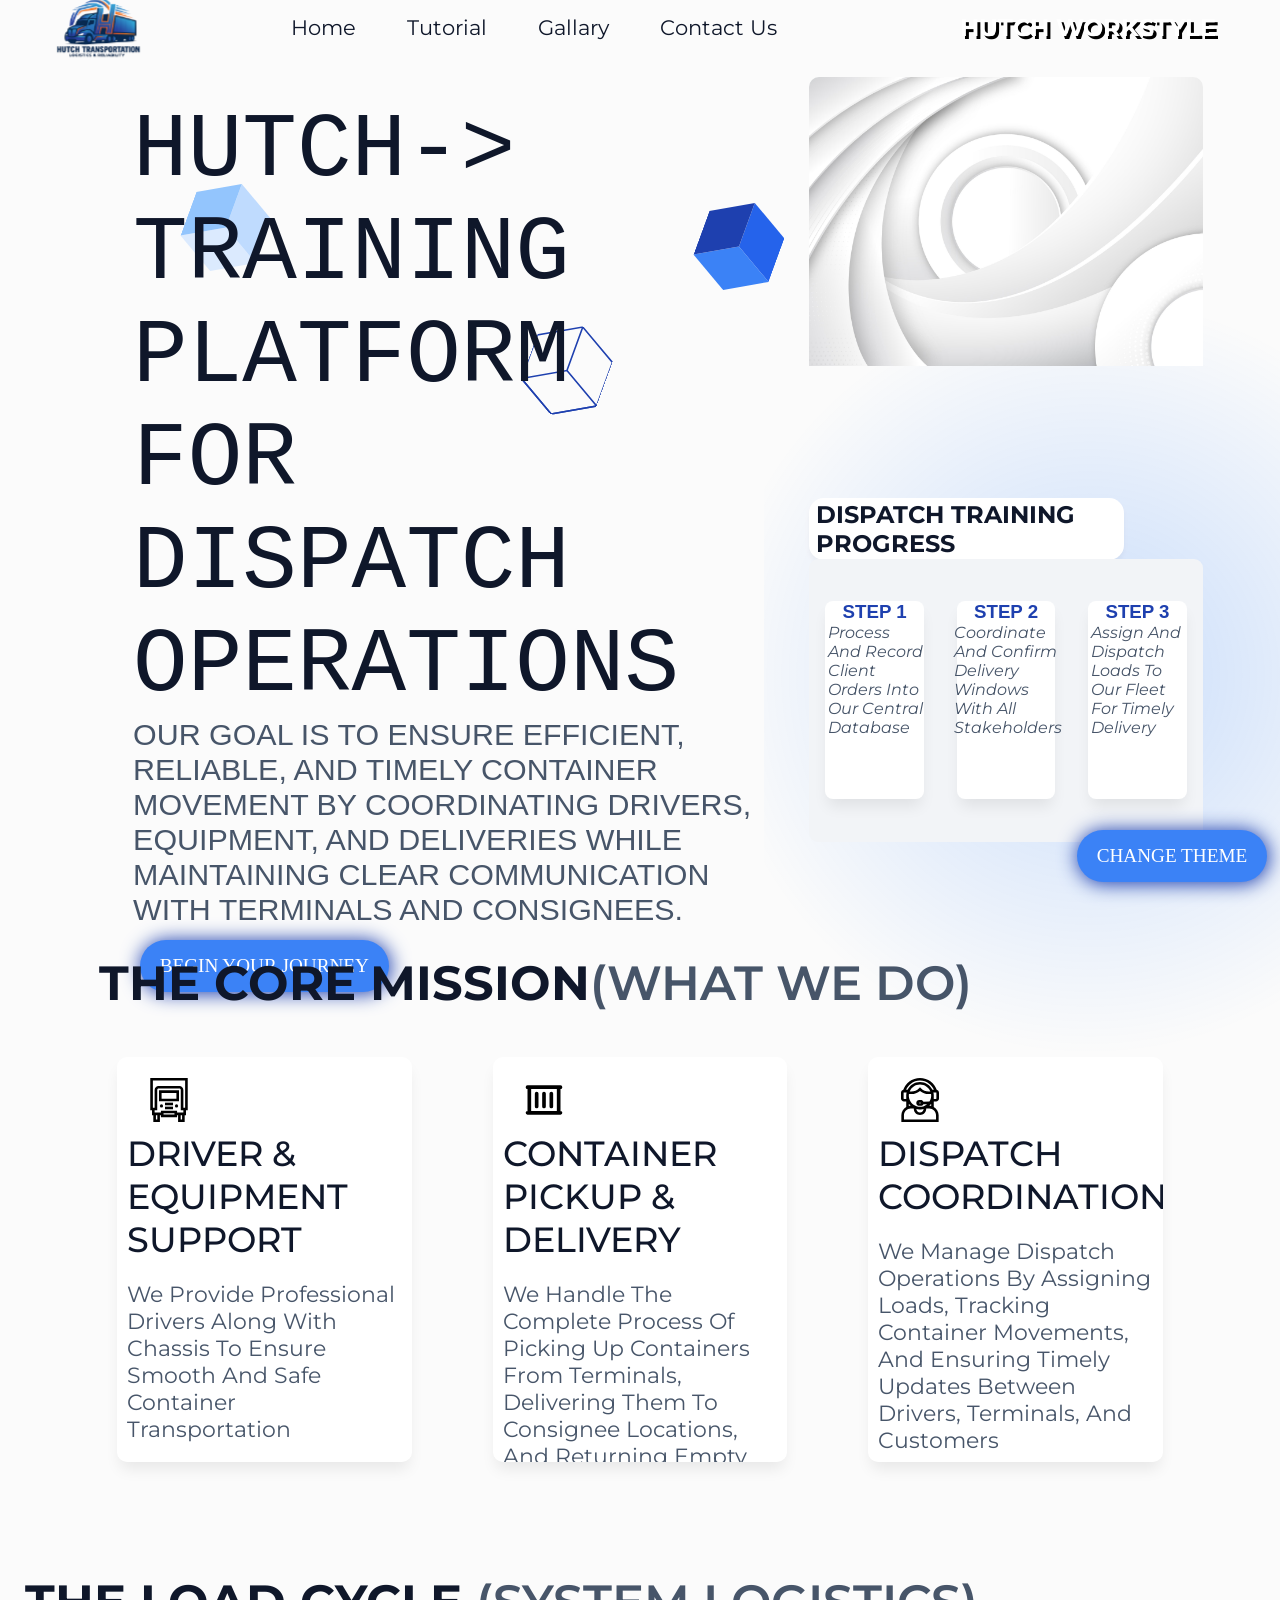
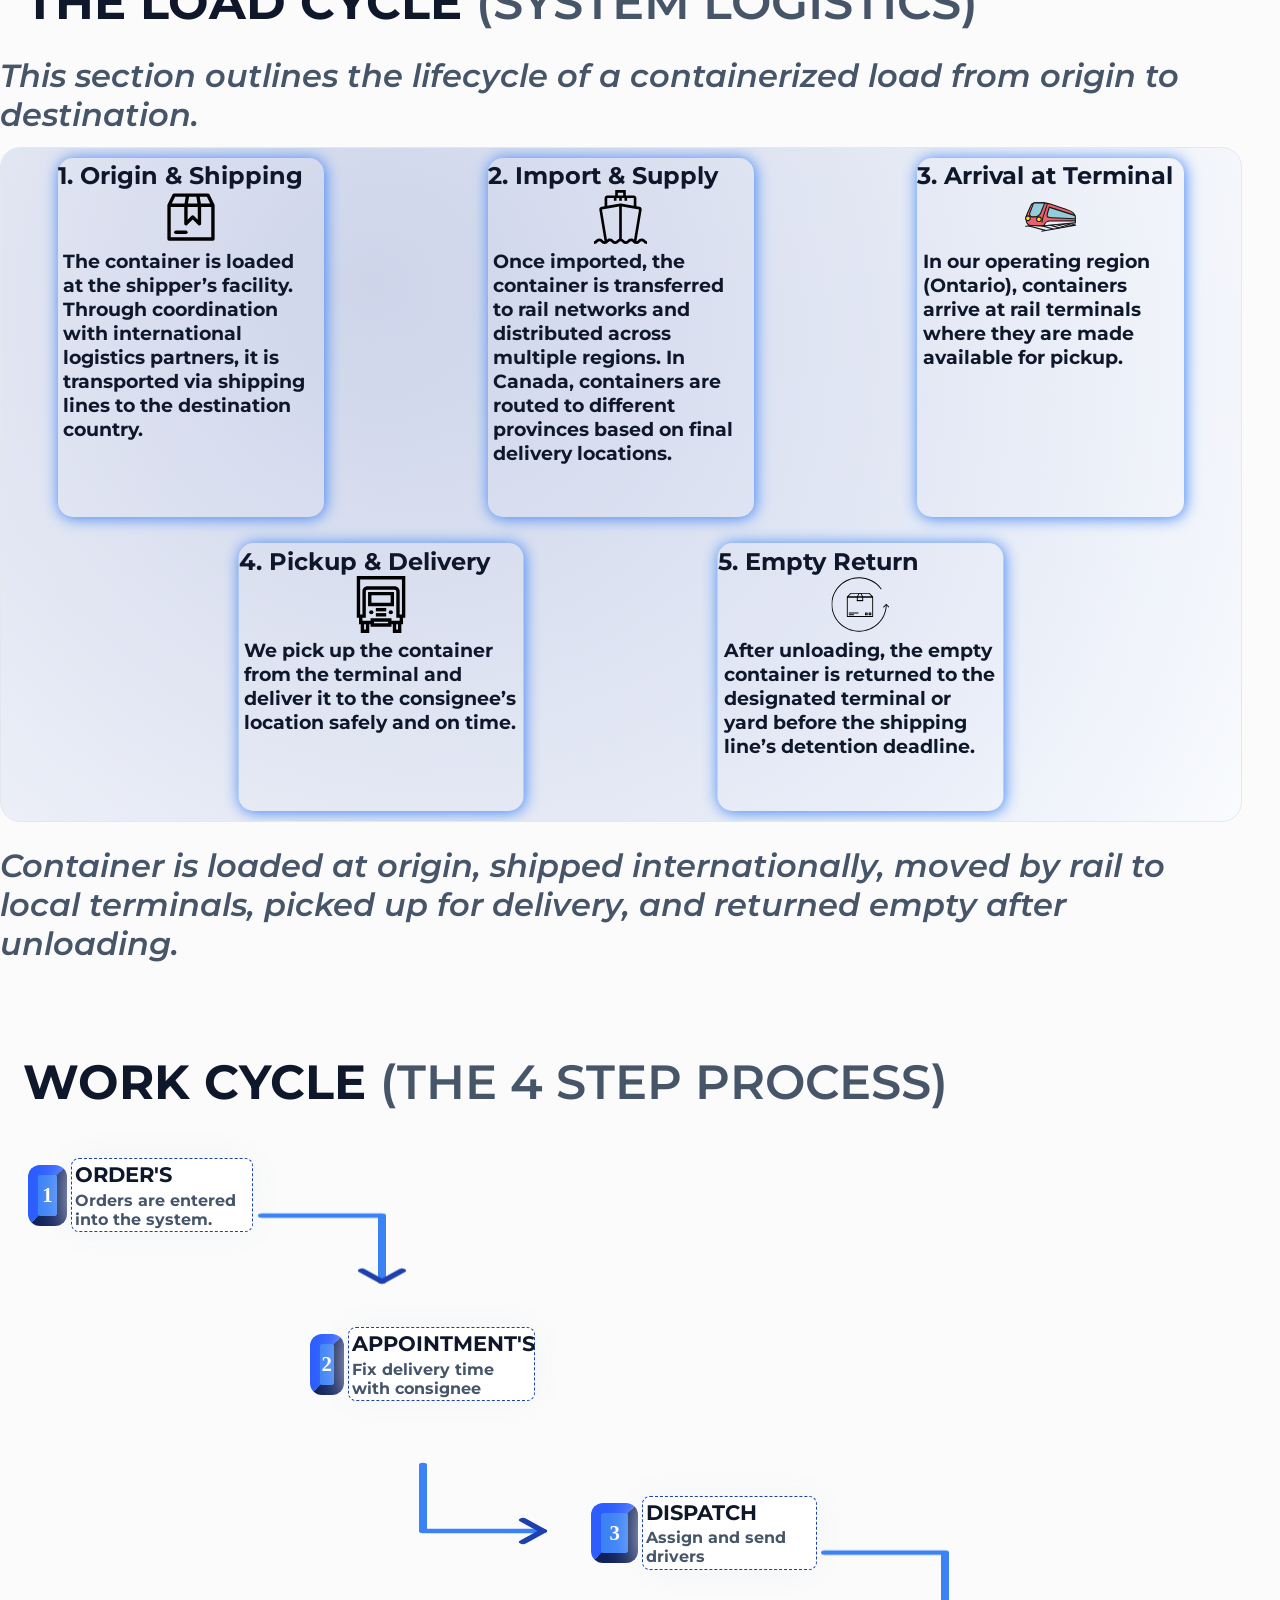
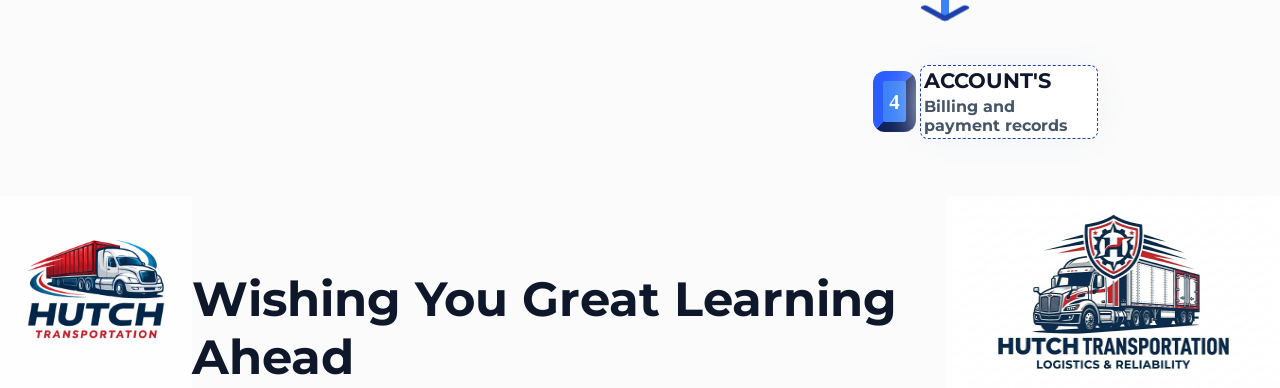
==== index.html @ 97c521f6 "Add files via upload" ====
<!DOCTYPE html>
<html lang="en">

<head>
    <meta charset="UTF-8">
    <meta name="viewport" content="width=device-width, initial-scale=1.0">
    <link rel="preconnect" href="https://fonts.googleapis.com">
    <link rel="preconnect" href="https://fonts.gstatic.com" crossorigin>
    <link
        href="https://fonts.googleapis.com/css2?family=Archivo:ital,wght@0,100..900;1,100..900&family=Montserrat:ital,wght@0,100..900;1,100..900&display=swap"
        rel="stylesheet">
    <title>HUTCH WORKS</title>
    <link rel="icon" type="image/png" href="icons/hutch_favicon5.png">
    <link rel="stylesheet" href="css/global.css">
    <link rel="stylesheet" href="css/button.css">
    <link rel="stylesheet" href="css/navbar.css">
    <link rel="stylesheet" href="css/firstsection.css">
    <link rel="stylesheet" href="css/secondsection.css">
    <link rel="stylesheet" href="css/thirdsection.css">
    <link rel="stylesheet" href="css/fourthsection.css">
    <link rel="stylesheet" href="css/showbox.css">
    <link rel="stylesheet" href="css/floating_cubes.css">
</head>

<body>
    <section class="float_section">
        <img class="cube1" src="images/cube1.svg" alt="">
        <img class="cube2" src="images/cube2.svg" alt="">
        <img class="cube3" src="images/cube3.svg" alt="">
        <img class="cube4" src="images/cube4.svg" alt="">
    </section>
    <main>
        <button id="theme">change theme</button>
        <header>
            <nav>
                <div class="logo">
                    <img class="main_logo" src="icons/hutch_logo_trans.png" alt="HUTCH_LOGO">
                </div>
                <div class="nav_list_element">
                    <ul>
                        <li>home</li>
                        <li>tutorial</li>
                        <li>gallary</li>
                        <li>contact us</li>
                    </ul>
                </div>
                <div class="main_heading">
                    <h1 class="color_exchange2">HUTCH workstyle</h1>
                </div>
            </nav>
        </header>
        <section class="first_section">
            <div class="first_section_main">
                <h1>Hutch-><br>Training Platform for Dispatch Operations </h1>
                <p>Our goal is to ensure efficient, reliable, and timely container movement by coordinating drivers,
                    equipment, and deliveries while maintaining clear communication with terminals and consignees.
                </p>
                <button id="begin">Begin Your Journey</button>
            </div>
            <div class="first_section_card">
                <h2>Dispatch Training Progress </h2>
                <div class="first_section_card_card">
                    <div class="card_box">
                        <h3>step 1</h3>
                        <p>Process and record client orders into our central database</p>
                    </div>
                    <div class="card_box">
                        <h3>step 2</h3>
                        <p>Coordinate and confirm delivery windows with all stakeholders</p>
                    </div>
                    <div class="card_box">
                        <h3>step 3</h3>
                        <p>Assign and dispatch loads to our fleet for timely delivery</p>
                    </div>
                </div>
            </div>
        </section>

        <section class="second_section">
            <h1>the core mission<b>(what we do)<b></h1>
            <div class="second_section_cards">
                <div class="second_section_card"><img src="images/truck.svg" alt="">
                    <h2>Driver & Equipment Support</h2>
                    <p>We provide professional drivers along with chassis to ensure smooth and safe container
                        transportation</p>
                </div>
                <div class="second_section_card"><img src="images/container.svg" alt="">
                    <h2>Container Pickup & Delivery</h2>
                    <p>We handle the complete process of picking up containers from terminals, delivering them to
                        consignee locations, and returning empty containers as required.</p>
                </div>
                <div class="second_section_card"><img src="images/person.svg" alt="">
                    <h2>Dispatch Coordination</h2>
                    <p>We manage dispatch operations by assigning loads, tracking container movements, and ensuring
                        timely updates between drivers, terminals, and customers</p>
                </div>
            </div>
        </section>
        <section class="third_section">
            <h1>THE LOAD CYCLE <b>(SYSTEM LOGISTICS)</b></h1>
            <p>This section outlines the lifecycle of a containerized load from origin to destination.</p>
            <div class="load_cycle_cards">
                <div class="laod_cycle_card">
                    <h1>1. Origin & Shipping</h1>
                    <img src="images/package.svg" alt="">
                    <p>The container is loaded at the shipper’s facility. Through coordination with international
                        logistics partners, it is transported via shipping lines to the destination country.</p>
                </div>
                <div class="laod_cycle_card">
                    <h1>2. Import & Supply</h1>
                    <img src="images/vessel.svg" alt="">
                    <p>Once imported, the container is transferred to rail networks and distributed across multiple
                        regions. In Canada, containers are routed to different provinces based on final delivery
                        locations.
                    </p>
                </div>
                <div class="laod_cycle_card">
                    <h1>3. Arrival at Terminal</h1>
                    <img src="images/rail.svg" alt="">
                    <p>In our operating region (Ontario), containers arrive at rail terminals where they are made
                        available for pickup.
                    </p>
                </div>
                <div class="laod_cycle_card pickup_card">
                    <h1>4. Pickup & Delivery</h1>
                    <img src="images/truck.svg" alt="">
                    <p>We pick up the container from the terminal and deliver it to the consignee’s location safely and
                        on time.</p>
                </div>
                <div class="laod_cycle_card empty_card">
                    <h1>5. Empty Return</h1>
                    <img src="images/return.svg" alt="">
                    <p>After unloading, the empty container is returned to the designated terminal or yard before the
                        shipping line’s detention deadline.</p>
                </div>
            </div>
            <p>Container is loaded at origin, shipped internationally, moved by rail to local terminals, picked up for
                delivery, and returned empty after unloading.</p>
        </section>
        <section class="fourth_section">
            <h1>Work Cycle <b>(the 4 Step process)</b></h1>
            <div class="fourth_section_cards">
                <img class="first_arrow" src="icons/arrow.svg" alt="arrow">
                <img class="second_arrow" src="icons/arrow.svg" alt="arrow">
                <img class="third_arrow" src="icons/arrow.svg" alt="arrow">
                <div class="fourth_section_card">
                    <button id="b1">1</button>
                    <div id="orders1" class="innercard">
                        <h1>Order's</h1>
                        <p>Orders are entered into the system.</p>
                    </div>
                </div>
                <div class="fourth_section_card Appointment">
                    <button id="b2">2</button>
                    <div id="Appointment1" class="innercard">
                        <h1>Appointment's</h1>
                        <p>Fix delivery time with consignee</p>
                    </div>
                </div>
                <div class="fourth_section_card dispatch">
                    <button id="b3">3</button>
                    <div id="dispatch1" class="innercard">
                        <h1>Dispatch</h1>
                        <p>Assign and send drivers</p>
                    </div>
                </div>
                <div class="fourth_section_card Account">
                    <button id="b4">4</button>
                    <div id="account1" class="innercard">
                        <h1>Account's</h1>
                        <p>Billing and payment records</p>
                    </div>
                </div>
            </div>
        </section>
        <b></b>
        <div class="tutorial_show_screen">
            <h1> HUTCH_WORKFLOW</h1>
            <div class="tutorial_show_screen_inner_cards">
                <div class="tutorial_show_screen_inner_card">
                    <img src="icons/tutorial_images/data-entry.png" alt="">
                    <h1>01</h1>
                    <h3>PHASE 01 : ORDER'S</h3>
                    <p><b>Description:</b> Orders are received and entered into the system for processing.<br><br>
                        <b>Note:</b> Ensure shipment details and customer information are accurate.</p>
                    <span id="launch_1">LAUNCH PHASE</span>
                </div>
                <div class="tutorial_show_screen_inner_card">
                    <img src="icons/tutorial_images/schedule.png" alt="">
                    <h1>02</h1>
                    <h3>PHASE 02 : APPOINTMENT'S</h3>
                    <p><b>Description:</b> Delivery appointments are arranged with the consignee.<br><br>
                        <b>Note: </b>Confirm delivery timing and special instructions before dispatch.</p>
                    <span id="launch_2">LAUNCH PHASE</span>
                </div>
                <div class="tutorial_show_screen_inner_card">
                    <img src="icons/tutorial_images/dispatch.png" alt="">
                    <h1>03</h1>
                    <h3>PHASE 03: DISPATCH</h3>
                    <p><b>Description: </b>Drivers are assigned and dispatched for pickups or deliveries.<br><br>
                        <b>Note:</b> Verify RV times, container details, and driver availability.</p>
                    <span id="launch_3">LAUNCH PHASE</span>
                </div>
                <div class="tutorial_show_screen_inner_card">
                    <img src="icons/tutorial_images/invoice.png" alt="">
                    <h1>04</h1>
                    <h3>PHASE 04 : ACCOUNT'S</h3>
                    <p><b>Description:</b> Billing, invoicing, and payment records are processed and maintained.<br><br>
                        <b>Note:</b> Ensure all charges and payment references are updated correctly.</p>
                    <span id="launch_4">LAUNCH PHASE</span>
                </div>
            </div>
        </div>
        <div class="show_box ">
            <div class="inner_show">
                <p id="showbox_p">what will be wrritten will be here</p>
                <button id="cross3">ok</button>
            </div>
        </div>
        <div class="show_img">
            <div class="cross"><img class="cross1" src="icons/cross.png" alt="close"></div>
            <img src="icons/extra_icons/hutch_logo_5.png" alt="hutchlogo">
        </div>
        <div class="tutorial">
            <img class="cross2" src="icons/cross2.png" alt="close">
            <div class="tutorial_inner">
                <div class="tutorial_inner_card">
                    <h1>Step 1: Order Fulfillment</h1>
                    <button id="orders2">let's go</button>
                </div>
                <div class="tutorial_inner_card">
                    <h1>Step 2: Appointment Scheduling</h1>
                    <button id="Appointment2">let's go</button>
                </div>
                <div class="tutorial_inner_card">
                    <h1>Step 3: Driver Dispatch</h1>
                    <button id="dispatch2">let's go</button>
                </div>
                <div class="tutorial_inner_card">
                    <h1>Step 4: Accounting & Invoicing</h1>
                    <button id="account2">let's go</button>
                </div>
            </div>

        </div>
        <footer>
            <img src="icons/extra_icons/hutch_logo.png" alt="hutch_logo_trans">
            <h1>Wishing you great learning ahead</h1>
            <img src="icons/hutch_logo_3.png" alt="hutch_logo_trans">
        </footer>
    </main>
    <script src="js/floating.js"></script>
    <script src="js/main.js"></script>
    <script src="js/theme.js"></script>
    <script src="js/showbox.js"></script>
</body>
<!-- <img src="images/card_bg_white.jpg" alt=""> -->

</html>
---- css/global.css ----
:root {
  /* Primary Surface Colors */
  --bg-main: #FBFBFB;           /* Ultra-light gray/white */
  --bg-card: #FFFFFF;           /* Pure white for elevation */
  --bg-section-alt: #F2F4F7;    /* Subtle contrast for section blocks */

  /* Branding & Accents */
  --accent-primary: #1E40AF;    /* Deep Royal Blue */
  --accent-secondary: #3B82F6;  /* Bright Sky Blue */
  --accent-primary2: #8a96becb;    /* Deep Royal Blue */
  --accent-secondary2: #90aad4c5;  /* Bright Sky Blue */
  --accent-soft: rgba(30, 64, 175, 0.08); /* Soft blue for hover states */

  /* Typography */
  --text-header: #0F172A;       /* Slate Black for bold headings */
  --text-body: #475569;         /* Muted Slate for descriptions */
  --text-on-accent: #FFFFFF;    /* Text inside buttons */

  /* Shadows & Borders (The "Minimalist" Depth) */
  --border-light: #E2E8F0;
  --shadow-sm: 0 4px 6px -1px rgba(0, 0, 0, 0.05);
  --shadow-md: 0 10px 15px -3px rgba(0, 0, 0, 0.08);
  --circle_shadow:rgba(0, 102, 255, 0.2);
  --load_card_shadow:1px 1px 15px var(--accent-secondary); 
  
  /* Transitions */
  --transition-fast:all 0.2s ease-in-out;
  --redborder: 1px solid red;
}
.dark_theme {
  --bg-main: #0B1120;
  --bg-card: #111827;
  --bg-section-alt: #1F2937;

  --accent-primary: #6366F1;
  --accent-secondary: #818CF8;
  --accent-primary2: #4F46E5CC;
  --accent-secondary2: #A5B4FCC5;
  --accent-soft: rgba(99, 102, 241, 0.1);

  --text-header: #F9FAFB;
  --text-body: #9CA3AF;
  --text-on-accent: #FFFFFF;

  --border-light: #374151;
  --shadow-sm: 0 4px 6px -1px rgba(0,0,0,0.3);
  --shadow-md: 0 10px 15px -3px rgba(0,0,0,0.4);
  --circle_shadow: rgba(99, 102, 241, 0.3);
  --load_card_shadow: 1px 1px 15px var(--accent-secondary);

  --transition-fast: all 0.2s ease-in-out;
  --redborder: 1px solid red;
}

.green_theme {
  --bg-main: #F6FBF9;
  --bg-card: #FFFFFF;
  --bg-section-alt: #E8F5F0;

  --accent-primary: #059669;
  --accent-secondary: #10B981;
  --accent-primary2: #34D399CC;
  --accent-secondary2: #6EE7B7C5;
  --accent-soft: rgba(16, 185, 129, 0.1);

  --text-header: #064E3B;
  --text-body: #4B5563;
  --text-on-accent: #FFFFFF;

  --border-light: #D1FAE5;
  --shadow-sm: 0 4px 6px -1px rgba(0,0,0,0.05);
  --shadow-md: 0 10px 15px -3px rgba(0,0,0,0.08);
  --circle_shadow: rgba(16, 185, 129, 0.2);
  --load_card_shadow: 1px 1px 15px var(--accent-secondary);

  --transition-fast: all 0.2s ease-in-out;
  --redborder: 1px solid red;
}

.orange_theme {
  --bg-main: #FFF7ED;
  --bg-card: #FFFFFF;
  --bg-section-alt: #FFEDD5;

  --accent-primary: #EA580C;
  --accent-secondary: #FB923C;
  --accent-primary2: #FDBA74CC;
  --accent-secondary2: #FED7AAC5;
  --accent-soft: rgba(234, 88, 12, 0.1);

  --text-header: #7C2D12;
  --text-body: #44403C;
  --text-on-accent: #FFFFFF;

  --border-light: #FED7AA;
  --shadow-sm: 0 4px 6px -1px rgba(0,0,0,0.05);
  --shadow-md: 0 10px 15px -3px rgba(0,0,0,0.08);
  --circle_shadow: rgba(251, 146, 60, 0.3);
  --load_card_shadow: 1px 1px 15px var(--accent-secondary);

  --transition-fast: all 0.2s ease-in-out;
  --redborder: 1px solid red;
}


.purple_theme {
  --bg-main: #FAF5FF;
  --bg-card: #FFFFFF;
  --bg-section-alt: #F3E8FF;

  --accent-primary: #7C3AED;
  --accent-secondary: #A78BFA;
  --accent-primary2: #C4B5FDCC;
  --accent-secondary2: #DDD6FEC5;
  --accent-soft: rgba(124, 58, 237, 0.1);

  --text-header: #2E1065;
  --text-body: #6B7280;
  --text-on-accent: #FFFFFF;

  --border-light: #E9D5FF;
  --shadow-sm: 0 4px 6px -1px rgba(0,0,0,0.05);
  --shadow-md: 0 10px 15px -3px rgba(0,0,0,0.08);
  --circle_shadow: rgba(167, 139, 250, 0.3);
  --load_card_shadow: 1px 1px 15px var(--accent-secondary);

  --transition-fast: all 0.2s ease-in-out;
  --redborder: 1px solid red;
}
.gold_theme{
  --bg-main: #0A0A0A;
  --bg-card: #141414;
  --bg-section-alt: #1F1F1F;

  --accent-primary: #D4AF37;
  --accent-secondary: #FACC15;
  --accent-primary2: #EAB308CC;
  --accent-secondary2: #FEF08AC5;
  --accent-soft: rgba(250, 204, 21, 0.1);

  --text-header: #F5F5F5;
  --text-body: #A3A3A3;
  --text-on-accent: #000000;

  --border-light: #2C2C2C;
  --shadow-sm: 0 4px 6px -1px rgba(0,0,0,0.4);
  --shadow-md: 0 10px 15px -3px rgba(0,0,0,0.6);
  --circle_shadow: rgba(250, 204, 21, 0.3);
  --load_card_shadow: 1px 1px 15px var(--accent-secondary);

  --transition-fast: all 0.2s ease-in-out;
  --redborder: 1px solid red;
}


*{
    margin: 0;
    padding: 0;
    box-sizing: border-box;
    font-family: "Montserrat","Archivo", sans-serif;
    color: var(--text-header);
    cursor: default;

}
body{
    background-color: var(--bg-main);

    background-size: 50%;
    overflow: hidden scroll;
    min-height: 100vh;
}
main{
    position: absolute;
    height: 100vh;
    top: 0;
    width: 100vw;
    z-index: 10;
    background-color: transparent;
    display: flex;
    flex-direction: column;
    justify-content: flex-start; 
    align-items: center;
}
footer{ 
  min-height: 15vh;
  width: 100vw;
  background-color: var(--bg-main);
  display: flex;
  justify-content: space-between;
  justify-content: center;
  padding: 10px 0px 0px 0px;
}
footer h1{
  height: 5vh;
  align-self: center;
  text-transform: capitalize;
  font-size: 300%;
}
footer img{
  width: 15%;
}
footer img:last-child{
  width: 26%;
}
/* Scrollbar width */
::-webkit-scrollbar {
  width: 10px;
}

/* Track (background) */
::-webkit-scrollbar-track {
  background: var(--bg-section-alt);
  border-radius: 10px;
}

/* Thumb (the moving part) */
::-webkit-scrollbar-thumb {
  background: linear-gradient(
    180deg,
    var(--accent-secondary),
    var(--accent-primary)
  );
  border-radius: 10px;
  border: 2px solid var(--bg-section-alt);
  transition: var(--transition-fast);
}

/* Hover effect */
::-webkit-scrollbar-thumb:hover {
  background: var(--accent-primary);
}
---- css/button.css ----
button{
    display: flex;
    justify-content: center;
    align-items: center;
    padding:15px 20px;
    border-radius: 30px;
    background-color: var(--accent-secondary);
    color: var(--text-on-accent);
    text-transform:uppercase;
    border: none;
    font-size: larger;
    font-family: cursive;
    box-shadow:1px 1px 0.5cm 1px var(--accent-primary);
}
button:hover{
    transform: scale(103%);
     box-shadow:1px 1px 0.6cm 2px var(--accent-primary);
    cursor: pointer;
}
button:active{
    transform: scale(93%);
    background-color:var(--text-on-accent) ;
    color:var(--accent-secondary) ;
}
#theme{
    position: fixed;
    bottom: 2%;
    right: 1%;
    z-index: 10;
}
---- css/navbar.css ----
main header{
    background-color: transparent;
    height: 6vh;
    width: 100vw;
    position: fixed;
    top: 0;
    z-index: 10;
}
main header nav{
    height: inherit;
    width: inherit;
    background-color: transparent;
    display: flex;
    justify-content: space-between;
    padding:0% 5%;
    align-items: center;
    position: relative;
}
.scrolled{
    background: linear-gradient(180deg,var(--accent-secondary2),rgba(255, 255, 255, 0));
    /* box-shadow: 0px -12px 0.6cm 4px inset var(--accent-primary2); */
}
.logo{
    display: flex;
    justify-content: center;
    align-items: center;
    background-color: transparent;
}
.logo img{
    height: 5vh;
    transform: scale(170%);
    border-radius: 100%;
    cursor: pointer;
}
.logo img:hover{
    transform: scale(175%);
    transition: 0.1s;
}
.logo img:active{
    transform: scale(165%);
    transition: 0.1s;
}
.main_heading{
    display: flex;
    justify-content: center;
    align-items: center;
    /* position: absolute;
    left: 40%; */
}
.main_heading h1{
    text-transform: uppercase;
    color: var(--text-header);
    text-shadow: 3px 2.5px 0cm black;
    cursor: default;
}
.color_exchange2{
    color: var(--text-on-accent) !important;
}
.nav_list_element{
    min-width: 25vw;
    display: flex;
    justify-content: center;
    align-items: center;
   
}
.nav_list_element ul{
    display: flex;
    min-width: 25vw;
    justify-content: space-around;
    align-items: center;
    gap: 10%;
}
.nav_list_element ul li{
    display: flex;
    text-transform: capitalize;
    list-style: none;
    font-size: 130%;
}
.color_exchange li{
    color: var(--text-on-accent);
}
.nav_list_element ul li:last-child{
    width: 23vw !important;
}
.nav_list_element ul li:hover{
    cursor: pointer;
    color: var(--text-on-accent);
    text-shadow:3px 1px 0cm var(--text-body);
    transform: scale(105%);
}
.color_exchange li:hover{
    cursor: pointer;
    color: var(--accent-secondary2);
    text-shadow:3px 1px 0cm var(--text-body);
    transform: scale(105%);
}
.nav_list_element ul li:active{
    transform: scale(95%);
    color: var(--accent-secondary);
    text-shadow:none;
}
---- css/firstsection.css ----
.first_section {
    background-color: transparent;
    position: relative;
    height: 85vh;
    /* border: var(--redborder); */
    width: 88vw;
    margin-top: 6%;
}

.first_section_main {
    /* border: var(--redborder); */
    display: flex;
    justify-content: space-around;
    align-items: flex-start;
    flex-direction: column;
    width: 58%;
    height: 90%;
    margin-left: 5%;
    margin-top: 2%;

}

.first_section_main h1 {
    font-size: 700%;
    font-family: monospace;
    text-transform: uppercase;
    font-weight: 100;
}

.first_section_main p {
    font-family: 'Lucida Sans', 'Lucida Sans Regular', 'Lucida Grande', 'Lucida Sans Unicode', Geneva, Verdana, sans-serif;
    text-transform: uppercase;
    font-weight: 500;
    font-size: 190%;
    color: var(--text-body);
}
.first_section_main button{
    margin-left: 1%;
    margin-top: 2%;
    cursor: url("../icons/truck.png"),auto;
}
.first_section_card {
    /* background-image: url("file:///E:/temporary/FILE%20TO%20TEXT/HUTCH%20TURORIAL%20NEW/images/card_bg_white.jpg"); */
   /* background-image: url("images/card_bg_white.jpg"); */
   background-image: url("../images/card_bg_white.jpg");
    background-position: top center;
    background-repeat: no-repeat;
    background-size: 110%;
    /* border: var(--redborder); */
    height: inherit;
    position: absolute;
    top: 0;
    right: 0;
    width: 35%;
    border-radius: 10px;
    /* box-shadow: 3px 3px 0.6cm 5px var(--accent-primary); */
}

.first_section_card::before {
    content: "";
    position: absolute;
    inset: -50px;
    background: radial-gradient(circle, var(--circle_shadow), transparent 70%);
    filter: blur(10%);
    z-index: -1;
    top: 50%;
    left: 30%;
    transform: scale(200%);
    /* transform: translate(-50%, -50%) translate(80px, -40px); */
}
.first_section_card h2{
    text-transform: uppercase;
    background-color: var( --bg-card);
    width: 80%;
    padding: 2px 7px;
    display: flex;
    justify-content: center;
    align-items: center;
    border-radius: 15px;
    justify-self: center;
    position: absolute;
    top:55%;
    box-shadow: var(--shadow-sm);
}

.first_section_card_card{
    height: 37%;
    /* border: var(--redborder); */
    border-radius:9px;
    width: 100%;
    background-color: var( --bg-section-alt);
    position: absolute;
    bottom: 0;
    display: flex;
    justify-content: space-around;
    align-items: center;
}
.card_box{
    /* border: var(--redborder); */
    height: 70%;
    width: 25%;
    border-radius: 8px;
    background-color: var(--bg-card);
    display: flex;
    flex-direction: column;
    justify-content: flex-start;
    align-items: center;
       box-shadow: var( --shadow-md);
}
.card_box:hover{
    cursor:default;
    transform: scale(110%);
    transition:var(--transition-fast);
}
.card_box h3{
    color: var( --accent-primary);
    text-transform: uppercase;
    font-family: 'Segoe UI', Tahoma, Geneva, Verdana, sans-serif;
}
.card_box p{
    color: var(--text-body);
    text-transform: capitalize;
    justify-self: flex-start;
    font-style: oblique;
    font-size: medium;
    padding-left: 3px;
 
}
---- css/secondsection.css ----
.second_section{
    background-color: transparent;
    position: relative;
    height: 50%;
    width: 88vw;
    margin-top: 7%;
    /* display: flex;
    flex-direction: column;
    justify-content: center;
    align-items: flex-start; */
}
.second_section h1{
    margin-top: 2%;
    margin-left: 2%;
    text-transform: uppercase;
    font-size: 300%;
    font-weight: bold;
    color: var(--text-header);
}
.second_section h1 b{
    font-weight: 600;
    color: var( --text-body);
}
.second_section_card img{
    padding-left: 10%;
    padding-top: 7%;
    width: 25%;
   
}
.second_section_cards{
    margin-top: 4%;
    width: inherit;
    display: flex;
    justify-content: space-around;
    align-items: center;
}
.second_section_card{
    background-color: var(--bg-card);
    border-radius: 10px;
    display: flex;
    flex-direction: column;
    justify-content: flex-start;
    align-items: flex-start;
    height: 45vh;
    width: 23vw;
    box-shadow: var(--shadow-md);
    overflow: hidden;
}
.second_section_card:hover{
    transform: scale(105%);
    transition: 0.1s;
    box-shadow: var(--shadow-sm);
}
.second_section_card img{
    padding-left: 10%;
    padding-top: 7%;
    width: 25%;
}
.second_section_card h2{
    color: var(--text-header);
    text-transform: uppercase;
    font-size: 35px;
    font-weight: 500;
    padding: 10px;
}

.second_section_card p{
    color: var(--text-body);
    text-transform: capitalize;
    font-size: 22px;
    font-weight: 400;
    padding: 10px;
}
---- css/thirdsection.css ----
.third_section{
      justify-self: center;
    margin-top: 15%;
    min-height: 75vh;
    width: 97vw;
}
.third_section>h1{
  
     margin-top: 2%;
    margin-left: 2%;
    text-transform: uppercase;
    font-size: 300%;
    font-weight: bold;
    color: var(--text-header);
}

.third_section>h1 b{
    font-weight: 600;
    color: var( --text-body);
}
.third_section>p{
    font-size: 200%;
    color: var(--text-body);
    filter: contrast(1);
    font-weight: 600;
    font-style: italic;
    margin-top: 2%;
}
.load_cycle_cards{
    overflow: hidden;
  background:
    radial-gradient(circle at 30% 20%, rgba(89, 111, 183, 0.281), transparent 100%),
    radial-gradient(circle at 70% 80%, rgba(161, 191, 238, 0.1), transparent 100%),
    var(--bg-card);
  border: 1px solid var(--border-light);
    min-height: 75vh;
    display: grid;
    grid-template-columns: 1fr 1fr 1fr;
    margin-top: 1%;
    gap: 4%;
    padding-top: 10px;
    border-radius: 20px;
    padding-bottom: 10px;
}
.laod_cycle_card{
    min-height: 80%;
    border-radius: 15px;
    width: 70%;
    padding-bottom: 1%;
    padding-top: 1%;
    display: flex;
    flex-direction: column;
    justify-self: center;
     box-shadow:var(--load_card_shadow);
}
.laod_cycle_card:hover{
    transform: scale(105%);
    transition: 0.1s;
}
.laod_cycle_card>p{
    font-weight: 700;
    font-size: 120%;
    justify-self: center;
    padding: 2%;
}
.laod_cycle_card img{
    width: 20%;
    justify-self: center;
    align-self: center;
}
.pickup_card{
    width: 75%;
    justify-self: flex-end;
     transform: translateX(50%);
}
.pickup_card:hover{
    transform: scale(105%) translateX(50%);
    transition: 0.1s;
}
.empty_card{
    width: 75%;
    grid-area: 3/4/2/3;
    justify-self: flex-start;
    transform: translateX(-50%);
}
.empty_card:hover{
    transform: scale(105%) translateX(-50%);
    transition: 0.1s;
}
---- css/fourthsection.css ----
.fourth_section {
    min-height: 75vh;
    width: 88vw;
    margin-top: 7%;
      justify-self: center;
}

.fourth_section>h1 {
    margin-top: 2%;
    margin-left: 2%;
    text-transform: uppercase;
    font-size: 300%;
    font-weight: bold;
    color: var(--text-header);
}

.fourth_section>h1 b {
    font-weight: 600;
    color: var(--text-body);
}

.fourth_section_cards {
    min-height: 75vh;
    border-radius: 15px;
    display: grid;
    grid-template-columns: repeat(4, 1fr);
    grid-template-rows: repeat(4, 2fr);
}

.fourth_section_card {
    border-radius: 10px;
    display: flex;
    justify-content: space-around;
    align-items: center;
    height: 60%;
    width: 80%;
    gap: 2%;
    justify-self: center;
    align-self: center;
}

.fourth_section_card>button {
    width: 50%;
    border-radius: 12px;
    font-weight: 900;
    font-size: 130%;
    padding: 0;
    border: 10px outset var(--accent-primary);
    height: 60%;
    width: 23%;
    box-shadow: none;
}

.innercard {
    display: flex;
    background-color: var(--bg-card);
    flex-direction: column;
    border-radius: 8px;
    padding: 1px;
    border: 1px dashed var(--accent-primary);
    box-shadow: 0px 0px 0.9cm 1px var(--bg-section-alt);

}

.innercard:hover {
    background: linear-gradient(129deg, rgba(0, 102, 255, 0.2), var(--bg-card));
    transform: scale(102%);
    border: 1px inset var(--accent-primary);
    transition: 0.1s;
}

.innercard:active {
    transform: scale(95%);
    transition: 0.1s;
}

.innercard,
.innercard>h1,
.innercard>p:hover {
    cursor: pointer;
}

.innercard>h1 {
    font-size: 130%;
    padding: 1%;
    text-transform: uppercase;
}

.innercard>p {
    padding: 1%;
    font-size: 100%;
    color: var(--text-body);
    filter: contrast(1);
    font-weight: 700;
}

.Appointment {
    grid-area: 2/3/2/2;
}

.dispatch {
    grid-area: 3/4/3/3;
}

.Account {
    grid-area: 4/4/4/4;
}

.first_arrow {
    justify-self: flex-start;
    align-self: flex-end;
    transform: rotateY(180deg) scaleX(200%) scaleY(110%) translateY(30%);
    grid-area: 2/3/1/2;
}

.second_arrow {
   justify-self: flex-end;
    align-self: flex-start;
    transform: rotateZ(270deg) scaleX(110%) scaleY(200%);
    grid-area: 4/2/3/3;
}

.third_arrow {
    justify-self: flex-start;
    align-self: flex-end;
    transform: rotateY(180deg) scaleX(200%) scaleY(110%) translateY(30%);
    grid-area: 4/5/3/4;
}
---- css/showbox.css ----
.show_box {
    height: 100vh;
    width: 100vw;
    position: fixed;
    top: 0;
    left: 0;
    background-color: rgba(255, 255, 255, 0.074);
    backdrop-filter: blur(10px);
    display: flex;
    justify-content: center;
    align-items: center;
    z-index: -10;
    opacity: 0;
    pointer-events: none;
}

.show_now {
    z-index: 11 !important;
    opacity: 1 !important;
    pointer-events: all !important;
}

.inner_show {
    border: 3px ridge var(--accent-primary);
    border-radius: 20px;
    min-height: 40vh;
    width: 40vw;
    display: flex;
    flex-direction: column;
    justify-content: space-around;
    background-color: var(--bg-main);
    align-items: center;
}

.inner_show>button {
    box-sizing: border-box;
    border-radius: 10px;
    padding: 5px 12px;
    border: 10px ridge var(--accent-primary);
}

.inner_show>p {
    text-transform: capitalize;
    font-size: 150%;
    font-weight: 600;
    font-style: oblique;
    padding: 2%;
}

.show_img {
    position: fixed;
    top: 0;
    height: 100vh;
    width: 100vw;
    z-index: -10;
    opacity: 0;
    pointer-events: none;

}

.show_img_now {
    z-index: 11 !important;
    opacity: 1 !important;
    pointer-events: all !important;
}

.show_img>img {
    width: inherit;
    height: 100%;
}

.cross {
    position: absolute;
    right: 1%;
    top: 1%;
    cursor: pointer;
    display: flex;
    justify-content: flex-end;
    align-items: center;
}

.cross>img {
    width: 10%;
}

.cross>img:hover {
    transform: scale(105%);
    transition: 0.1s;
    cursor: pointer;
}

.cross>img:active {
    transform: scale(95%);
    transition: 0.1s;
}

.tutorial {
    position: fixed;
    top: 0;
    height: 100vh;
    width: 100vw;
    display: flex;
    justify-content: center;
    align-items: center;
    background-color: transparent;
    backdrop-filter: blur(10px);
    z-index: -10;
    opacity: 0;
    pointer-events: none;
}

.tutorial_show {
    z-index: 11 !important;
    opacity: 1 !important;
    pointer-events: all !important;
}

.tutorial>img {
    width: 3%;
    position: absolute;
    top: 4%;
    right: 4%;
    cursor: pointer;
}

.tutorial>img:hover {
    transform: scale(105%);
    transition: 0.1s;
}

.tutorial>img:active {
    transform: scale(95%);
    transition: 0.1s;
}

.tutorial_inner {
    padding: 1%;
    min-height: 60vh;
    border-radius: 15px;
    background-color: var(--bg-main);
    min-width: 65vw;
    display: grid;
    grid-template-columns: repeat(2, 1fr);
    gap: 3%;
    border: 1px inset var(--accent-secondary);
}

.tutorial_inner_card {
    /* background-color: var(--bg-section-alt); */
    background-image: url('../images/bgtruck.gif');
    background-position: center center;
    background-repeat: no-repeat;
    background-size: 100% 150%;
    border: 1px outset var(--accent-primary);
    border-radius: 12px;
    display: flex;
    flex-direction: column;
    justify-content: space-around;
    align-items: center;


}

.tutorial_show_screen {
    position: fixed;
    top: 0;
    height: 100vh;
    width: 100vw;
    display: flex;
    justify-content: space-around;
    flex-direction: column;
    align-items: center;
    /* background-color: var(--text-header); */
    background: radial-gradient(circle, var(--text-body), var(--text-header));
    /* background-color: transparent; */
    /* backdrop-filter: blur(100px); */
    transition: all 0.16s ease-in;
    z-index: -10;
    opacity: 0;
    pointer-events: none;
    transform: scale(10%);

}

.tutorial_show_screen_active {
    z-index: 1 !important;
    opacity: 1 !important;
    pointer-events: all !important;
    transform: scale(100%) !important;
}

.tutorial_show_screen>h1 {
    margin-top: 5%;
    font-family: 'Times New Roman', Times, serif;
    color: var(--bg-main) !important;
    font-size: 400%;

}

.tutorial_show_screen_inner_cards {
    height: 60vh;
    width: 90vw;
    display: flex;
    justify-content: space-around;
    align-items: center;
}

.tutorial_show_screen_inner_card {
    height: 90%;
    width: 20%;
    border-radius: 12px;
    display: flex;
    flex-direction: column;
    justify-content: center;
    position: relative;
    /* border: 3px ridge var(--accent-primary); */
    background: radial-gradient(circle, var(--text-body), var(--text-header));
    /* background: radial-gradient(circle, var(--accent-secondary), var(--text-header)); */
}

.tutorial_show_screen_inner_card:hover {
    box-shadow: 0px 0px 0.7cm 20px var(--accent-secondary2);
    cursor: default;
    transform: scale(102%);
     border: 3px ridge var(--accent-primary);
}

.tutorial_show_screen_inner_card>h1 {
    position: absolute;
    opacity: 0.5;
    top: 17%;
    left: 13%;
    font-size: 700%;
    font-family: 'Segoe UI', Tahoma, Geneva, Verdana, sans-serif;
    color: var(--bg-main);
}

.tutorial_show_screen_inner_card>img {
    position: absolute;
    top: 1%;
    left: 1%;
    filter: invert(1);
    width: 30%;
    padding-left: 2%;
    padding-top: 2%;
}

.tutorial_show_screen_inner_card>h3 {
    display: flex;
    position: absolute;
    top: 45%;
    color: var(--bg-main);
    text-shadow: 1px 1px 0cm var(--accent-primary);
    justify-content: center;
    justify-self: center;
    align-items: center;
    width: 100%;
    font-size: 220%;
}

.tutorial_show_screen_inner_card>p {
    margin: 2%;
    position: absolute;
    top: 60%;
    padding: 2%;
    font-weight: 400;
    font-size: 80%;
    color: var(--bg-main);
    text-shadow: 1px 1px 0cm var(--accent-primary);
}
.tutorial_show_screen_inner_card>p b{
    font-size: 140%;
    color: var(--bg-main);
    
}

.tutorial_show_screen_inner_card>span {
    display: flex;
    justify-content: center;
    align-items: center;
    padding: 10px 17px;
    color: var(--bg-main);
    text-shadow: 1px 1px 0cm var(--accent-primary);
    width: 80%;
    align-self: center;
    border-radius: 8px;
    background: radial-gradient(circle, var(--text-header), var(--bg-main));
    box-shadow: 0px 0px 0.2cm 3px var(--accent-primary2);
    margin-bottom: 3%;
    position: absolute;
    bottom: 5%;
}

.tutorial_show_screen_inner_card>span:hover {
    box-shadow: 0px 0px 0.4cm 6px var(--accent-secondary2);
    cursor: pointer;
    transform: scale(105%);
    transition: all 0.1s ease-in;
}

.tutorial_show_screen_inner_card>span:active {
    box-shadow: 0px 0px 0.1cm 3px var(--accent-secondary2);
    transform: scale(95%);
}
---- css/floating_cubes.css ----
/* main img{
   transform: rotate(90deg);
    position: fixed;
    top: 50%;
    left: 40%;
    width: 200px;
}
 */

.float_section{
    height: 100vh;
    width: 100vw;
    z-index: -1;
    bottom: 0;
    position: fixed;
}


.float_section img{
  position: absolute;
  transform: rotateX('45deg');
  width: 80px;
  transition: transform 6s ease-in-out;
  animation: float 8s infinite alternate ease-in;
}

/* smooth floating effect */
@keyframes float {
  0%   { transform: translate(0px, 0px) ,rotate(30%); }
  50%  { transform: translate(20px, -30px) ,rotate(60%); }
  100% { transform: translate(-20px, 30px) ,rotate(90%); }
}
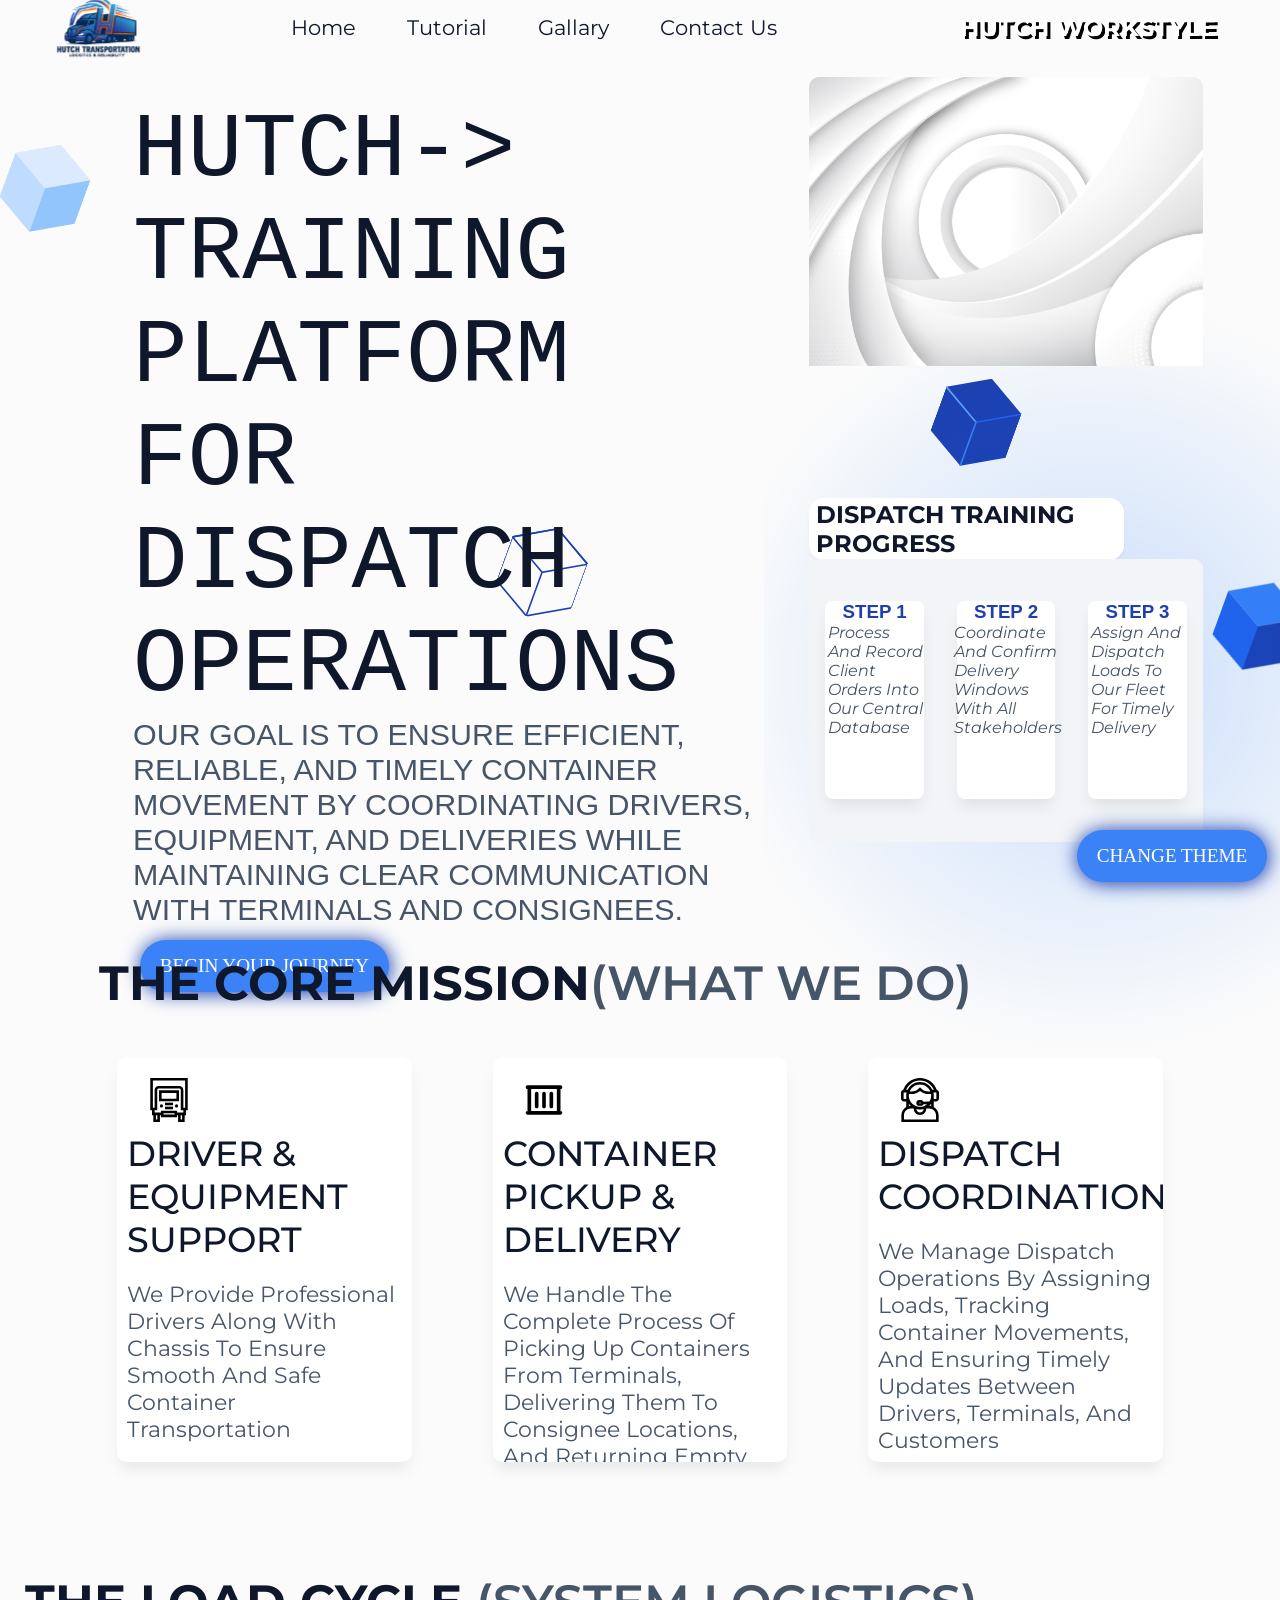
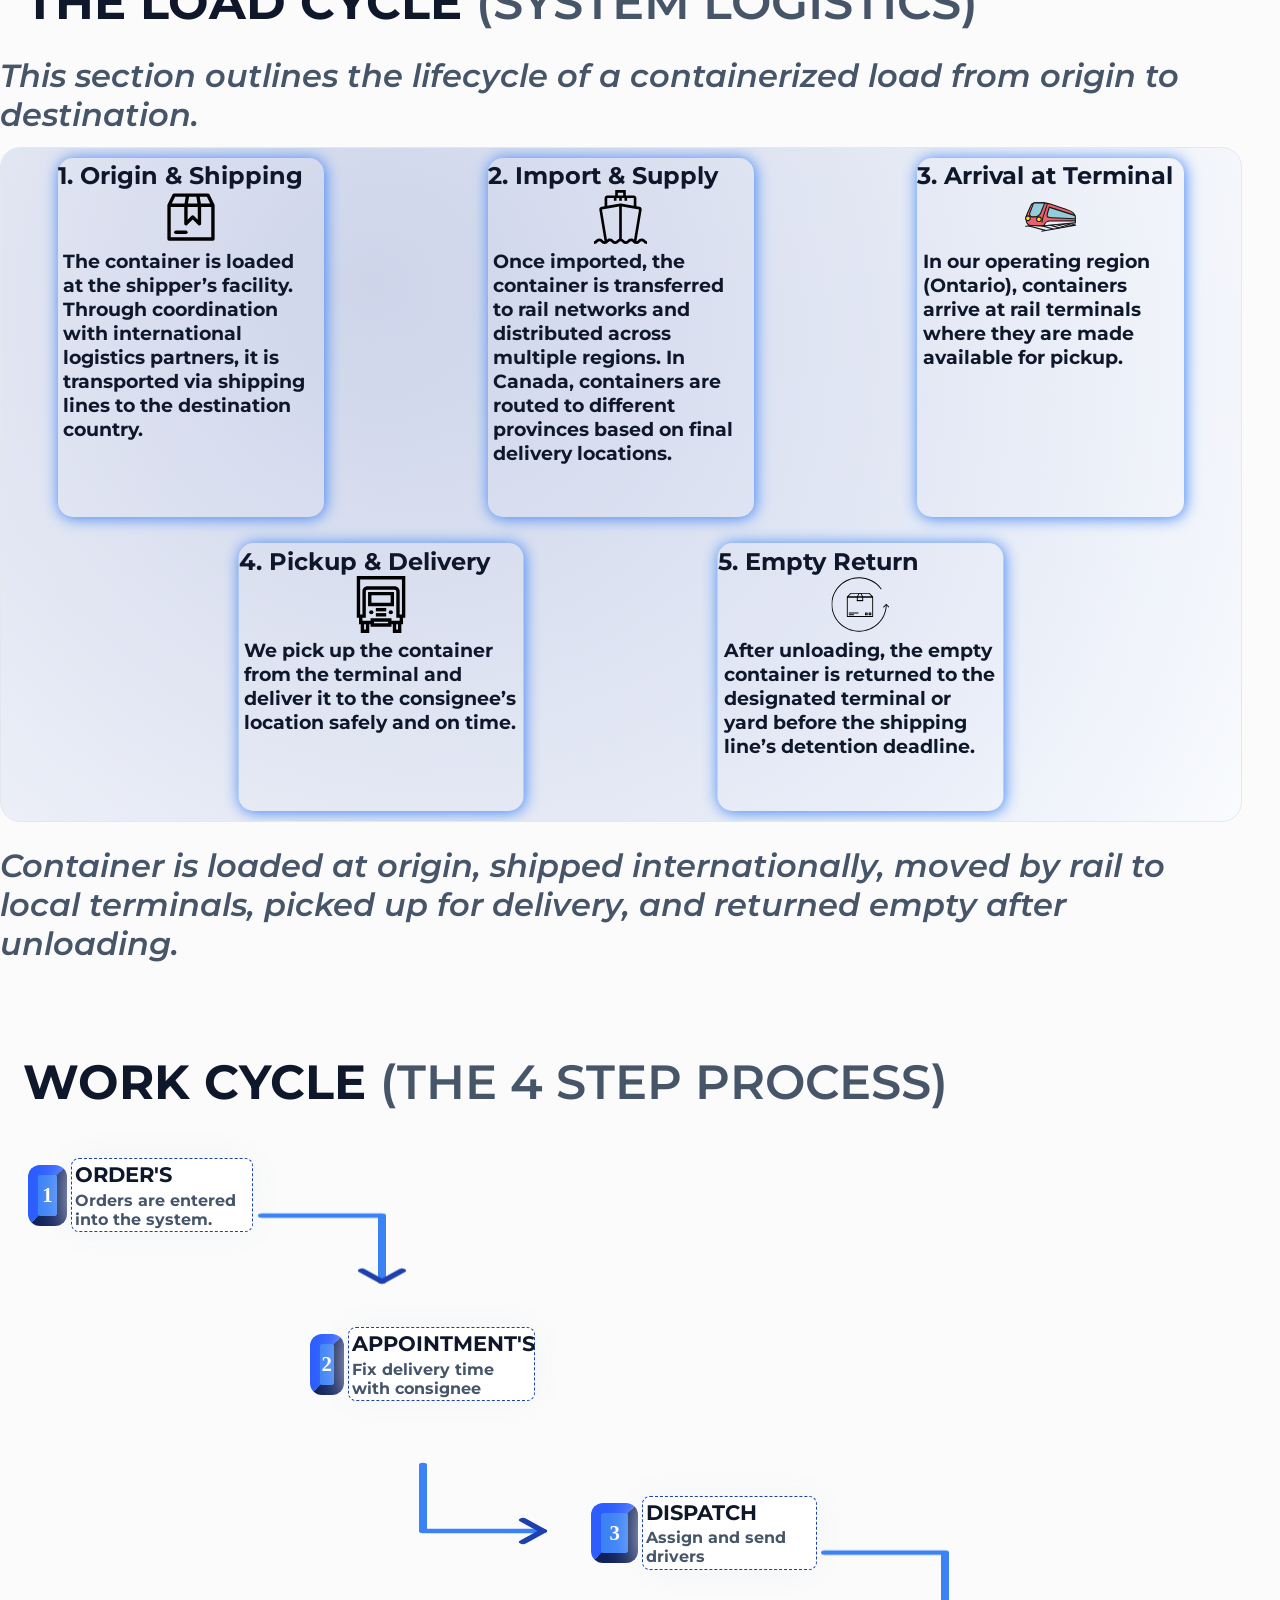
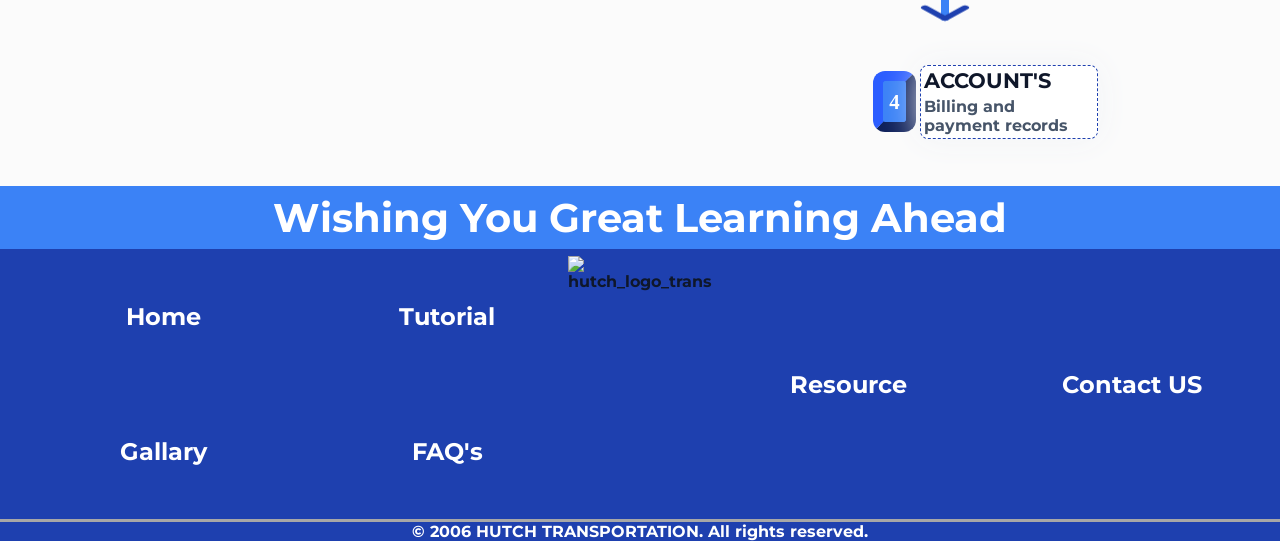
==== commit 6154723f: "Update index.html" ====
--- a/index.html
+++ b/index.html
@@ -20,6 +20,7 @@
     <link rel="stylesheet" href="css/fourthsection.css">
     <link rel="stylesheet" href="css/showbox.css">
     <link rel="stylesheet" href="css/floating_cubes.css">
+    <link rel="stylesheet" href="css/responsive.css">
 </head>
 
 <body>
@@ -244,16 +245,48 @@
 
         </div>
         <footer>
-            <img src="icons/extra_icons/hutch_logo.png" alt="hutch_logo_trans">
             <h1>Wishing you great learning ahead</h1>
-            <img src="icons/hutch_logo_3.png" alt="hutch_logo_trans">
+            <div class="footer_2">
+                <div class="footer_section1">
+                    <span id="fhome" class="footer_section1_card">
+                        <img src="icons/home.gif" alt="">
+                        <h2>Home</h2>
+                    </span>
+                    <span id="ftutorial" class="footer_section1_card">
+                        <img src="icons/tutorial.gif" alt="">
+                        <h2>Tutorial</h2>
+                    </span>
+                    <span id="fgallary" class="footer_section1_card">
+                        <img src="icons/gallary.gif" alt="">
+                        <h2>Gallary</h2>
+                    </span>
+                    <span id="ffaq" class="footer_section1_card">
+                        <img src="icons/faq.gif" alt="">
+                        <h2>FAQ's</h2>
+                    </span>
+                </div>
+                <img id="fhutch_logo" src="icons/hutch_logo.png" alt="hutch_logo_trans">
+                <div class="footer_section2">
+                    <span id="fresource" class="footer_section2_card">
+                        <img src="icons/resource.gif" alt="">
+                        <h2>Resource</h2>
+                        
+                    </span>
+                    <span id="fcontacts" class="footer_section2_card">
+                        <img src="icons/contacts.gif" alt="">
+                        <h2>Contact US</h2>
+                    </span>
+                </div>
+            </div>
+            <p> &copy; 2006 HUTCH TRANSPORTATION. All rights reserved.</p>
         </footer>
     </main>
     <script src="js/floating.js"></script>
     <script src="js/main.js"></script>
     <script src="js/theme.js"></script>
     <script src="js/showbox.js"></script>
+    <script src="js/footer2.js"></script>
 </body>
 <!-- <img src="images/card_bg_white.jpg" alt=""> -->
 
-</html>+</html>
--- a/css/global.css
+++ b/css/global.css
@@ -169,6 +169,7 @@
     background-size: 50%;
     overflow: hidden scroll;
     min-height: 100vh;
+    width: 100vw
 }
 main{
     position: absolute;
@@ -183,26 +184,111 @@
     align-items: center;
 }
 footer{ 
-  min-height: 15vh;
   width: 100vw;
   background-color: var(--bg-main);
   display: flex;
-  justify-content: space-between;
-  justify-content: center;
-  padding: 10px 0px 0px 0px;
-}
+  flex-direction: column;
+  justify-content: center;
+  padding: 0;
+}
+
 footer h1{
-  height: 5vh;
+  height: 7vh;
+  width: 100vw;
+  background-color: var(--accent-secondary);
+  color: var(--text-on-accent);
+  display: flex;
+  justify-content: center;
+  align-items: center;
   align-self: center;
   text-transform: capitalize;
-  font-size: 300%;
-}
-footer img{
-  width: 15%;
-}
-footer img:last-child{
-  width: 26%;
-}
+  font-size: 250%;
+}
+
+
+footer>div{
+  height: 30vh;
+  background-color: var(--accent-primary);
+}
+
+.footer_2{
+  display: flex;
+  justify-content: space-between;
+  align-items: center;
+}
+
+.footer_section1{
+  height: 100%;
+  width: 100%;
+
+  display: grid;
+  grid-template-columns: repeat(2,1fr);
+  grid-template-rows: repeat(2,1fr);
+}
+
+
+.footer_section1_card{
+  display: flex;
+  justify-content: center;
+  align-items: center;
+  gap: 5%;
+}
+.footer_section1_card>img{
+  width: 10%;
+}
+.footer_section1_card>h2{
+  color: var(--text-on-accent);
+}
+
+
+.footer_section2{
+  height: 100%;
+  width: 100%;
+
+  display: flex;
+  justify-content: space-around;
+  align-items: center;
+}
+
+.footer_section2_card{
+  display: flex;
+  flex-direction: column;
+  justify-content: center;
+  align-items: center;
+  gap: 5%;
+}
+.footer_section2_card>img{
+  width: 10%;
+}
+
+.footer_section2_card>h2{
+  color: var(--text-on-accent);
+}
+
+
+footer>div>img{
+  height: 95%;
+
+}
+
+
+footer>p{
+  width: 100vw;
+  display: flex;
+  justify-content: center;
+  align-items: center;
+  background-color: var(--accent-primary);
+  border-top: 3px inset var(--bg-main);
+  color: var(--text-on-accent);
+}
+
+.footer_2 > div > span:hover{
+  transform:scale(105%);
+}
+.footer_section2>span:hover{
+  transform:scale(105%);
+}
+
 /* Scrollbar width */
 ::-webkit-scrollbar {
   width: 10px;
